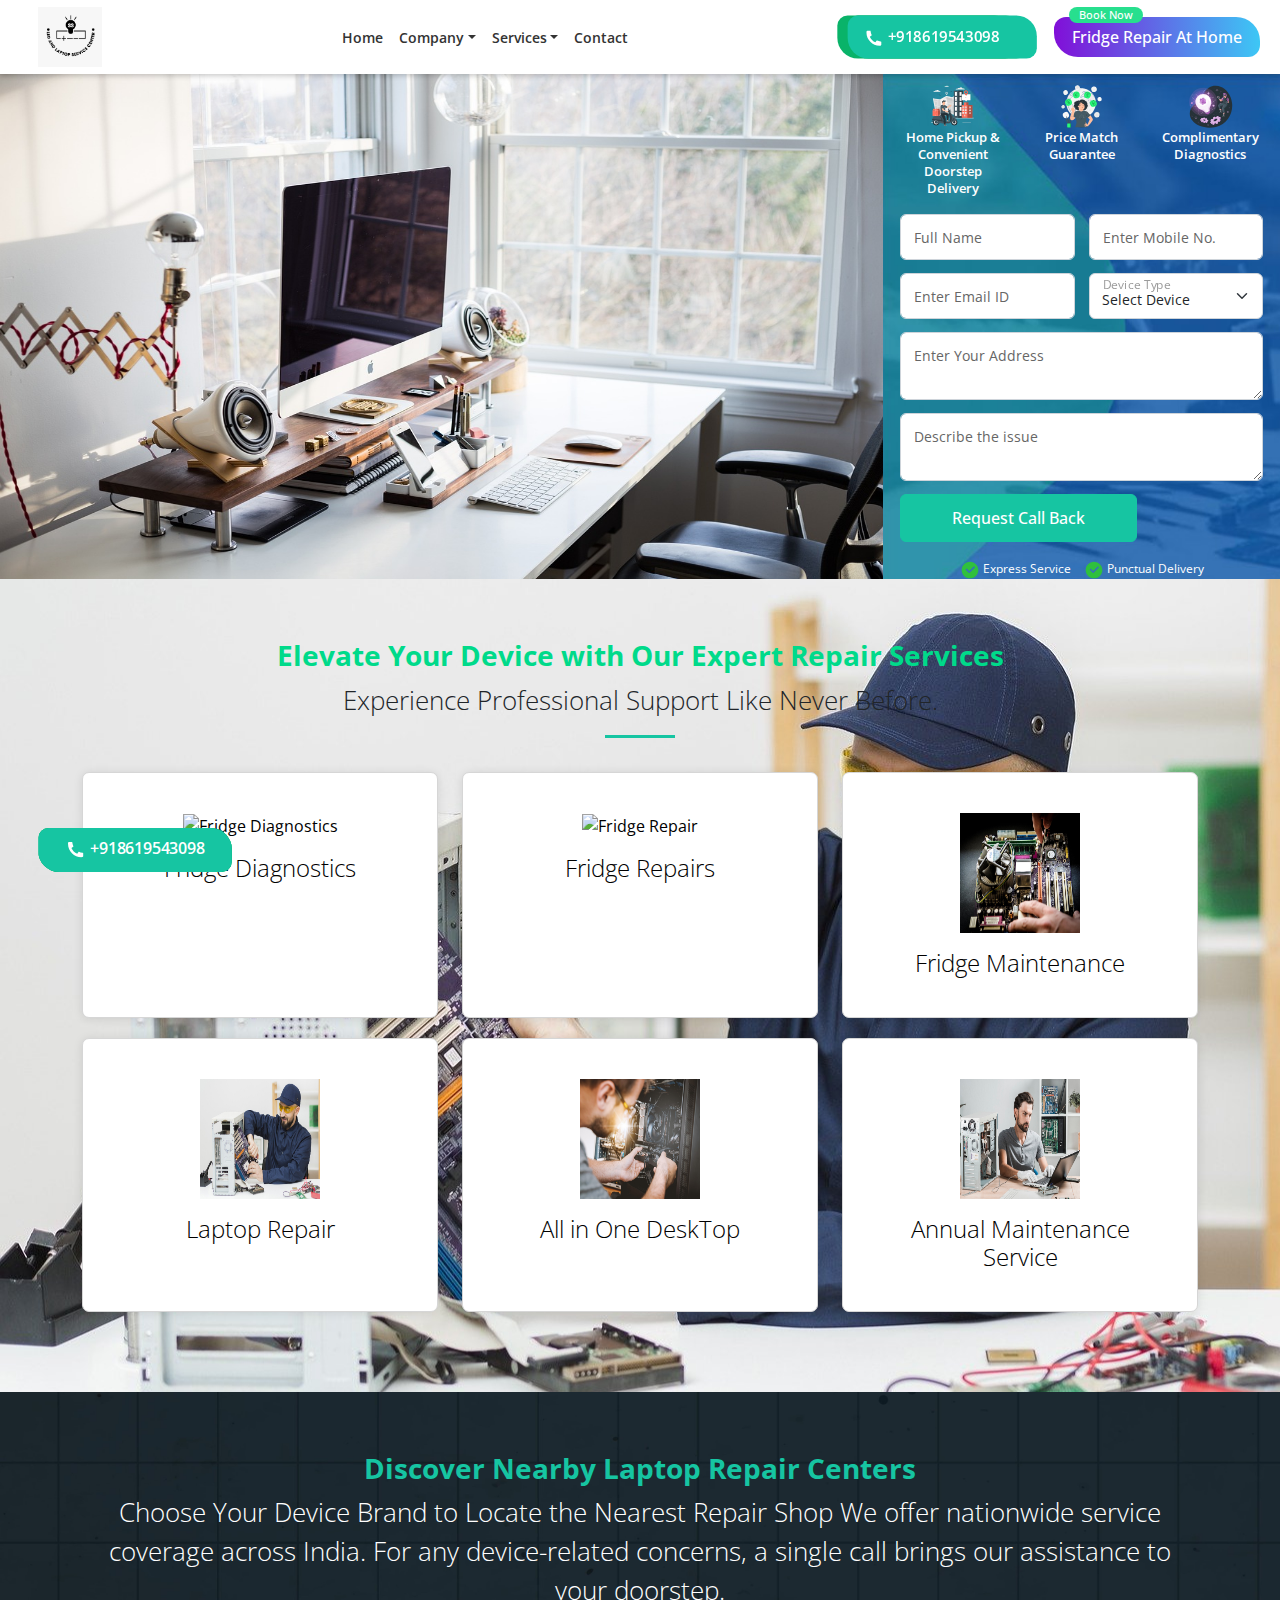
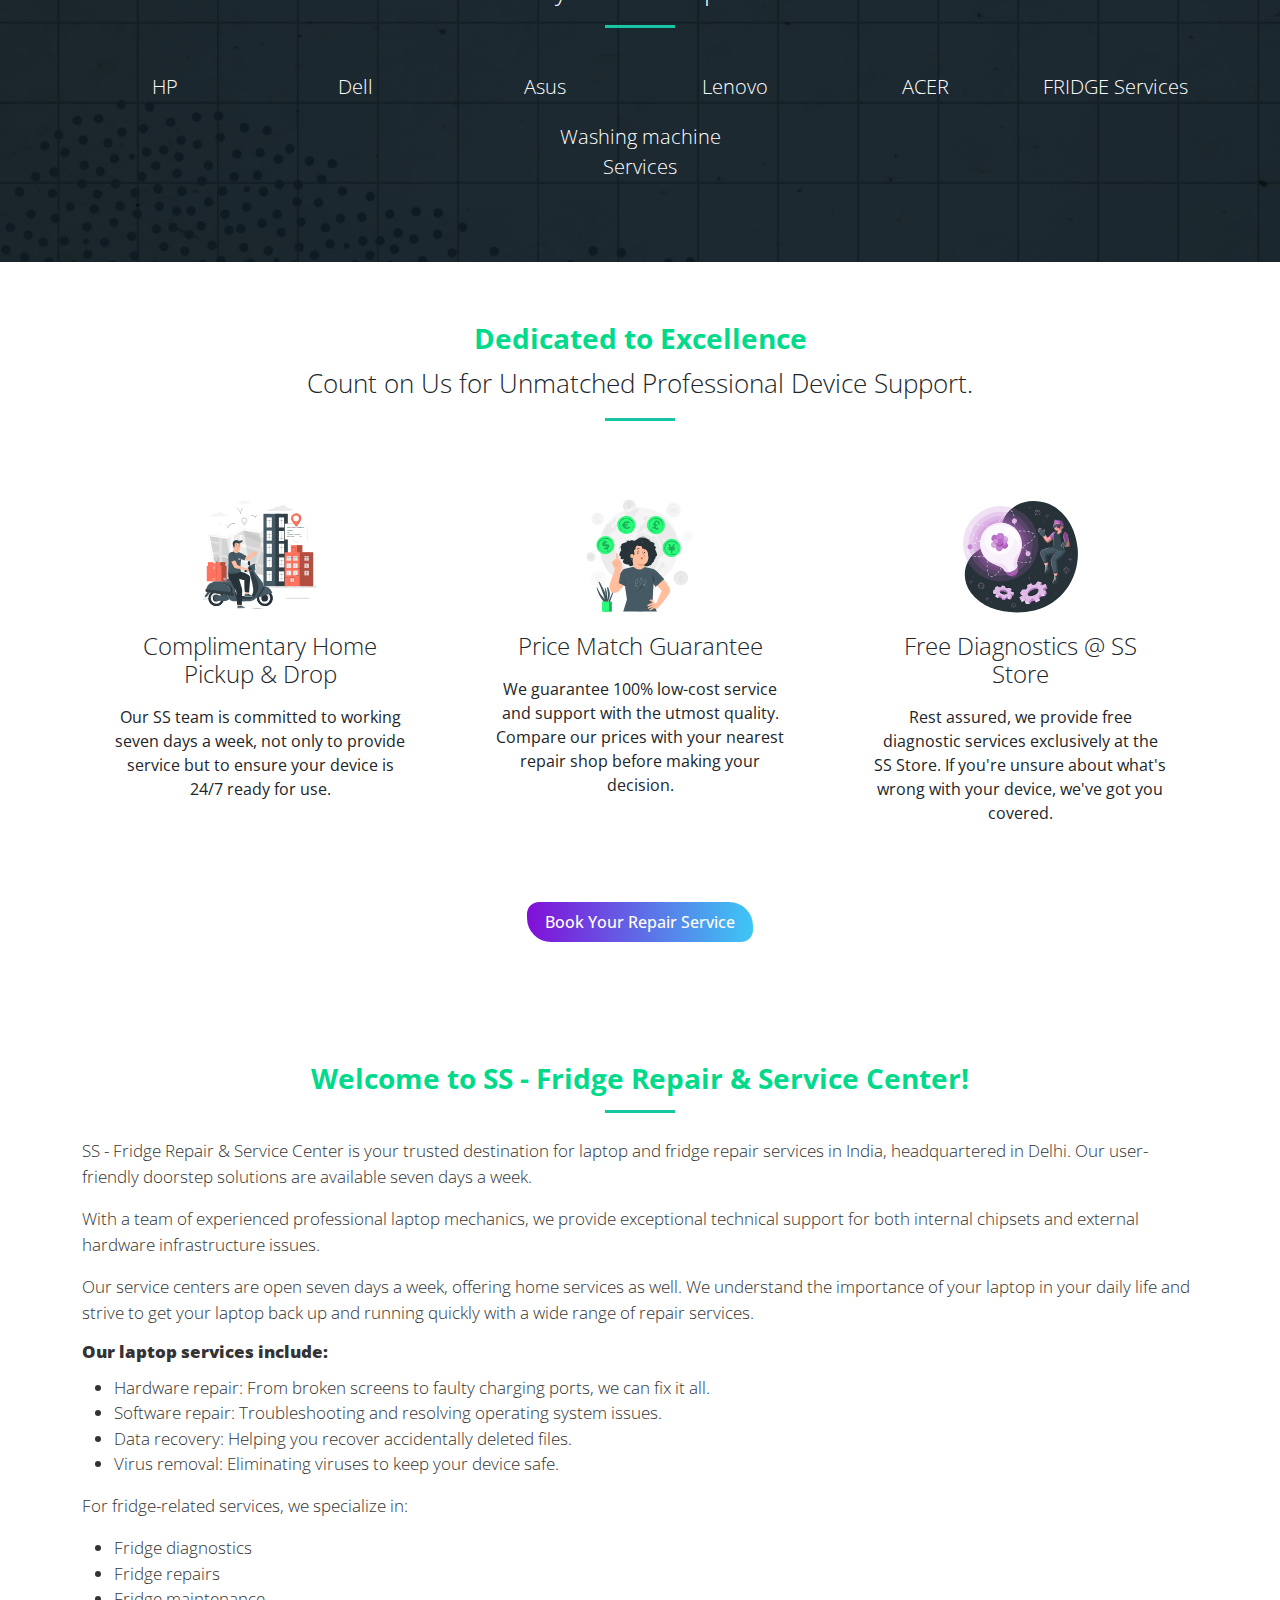
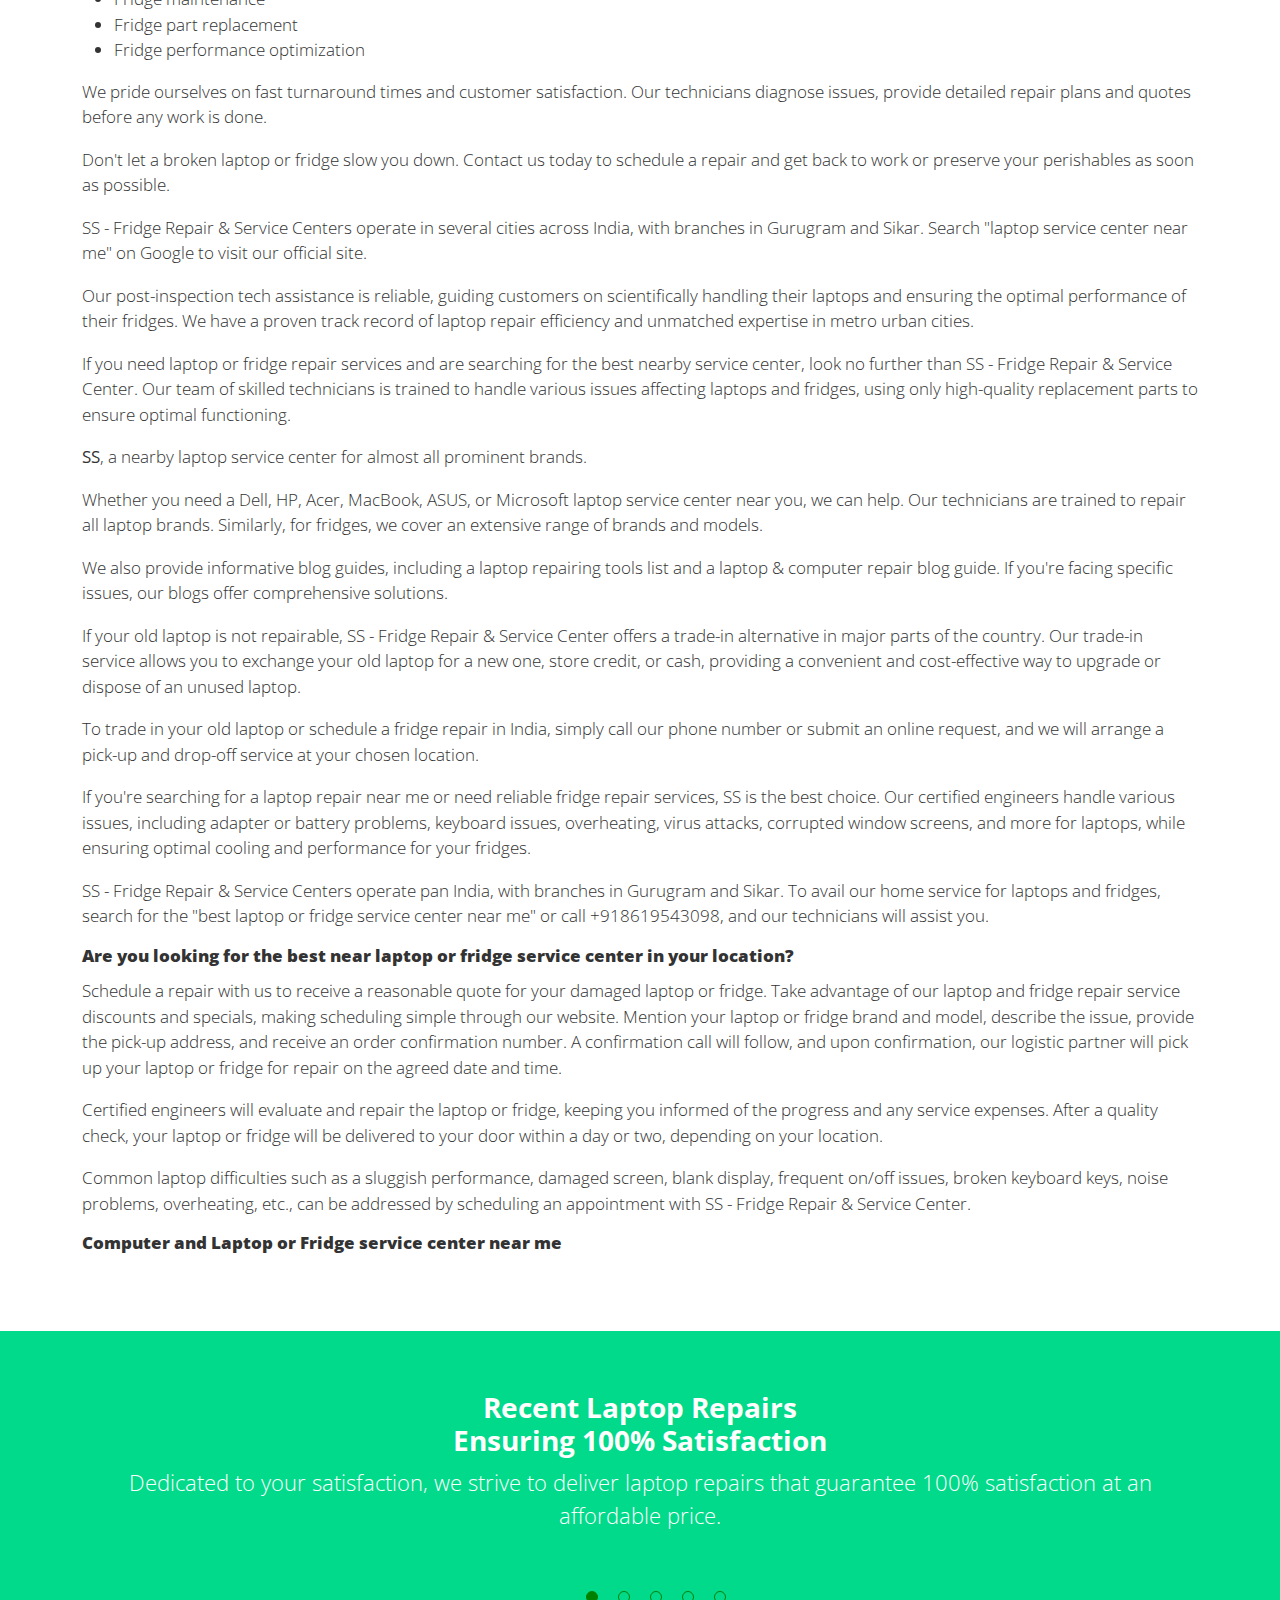
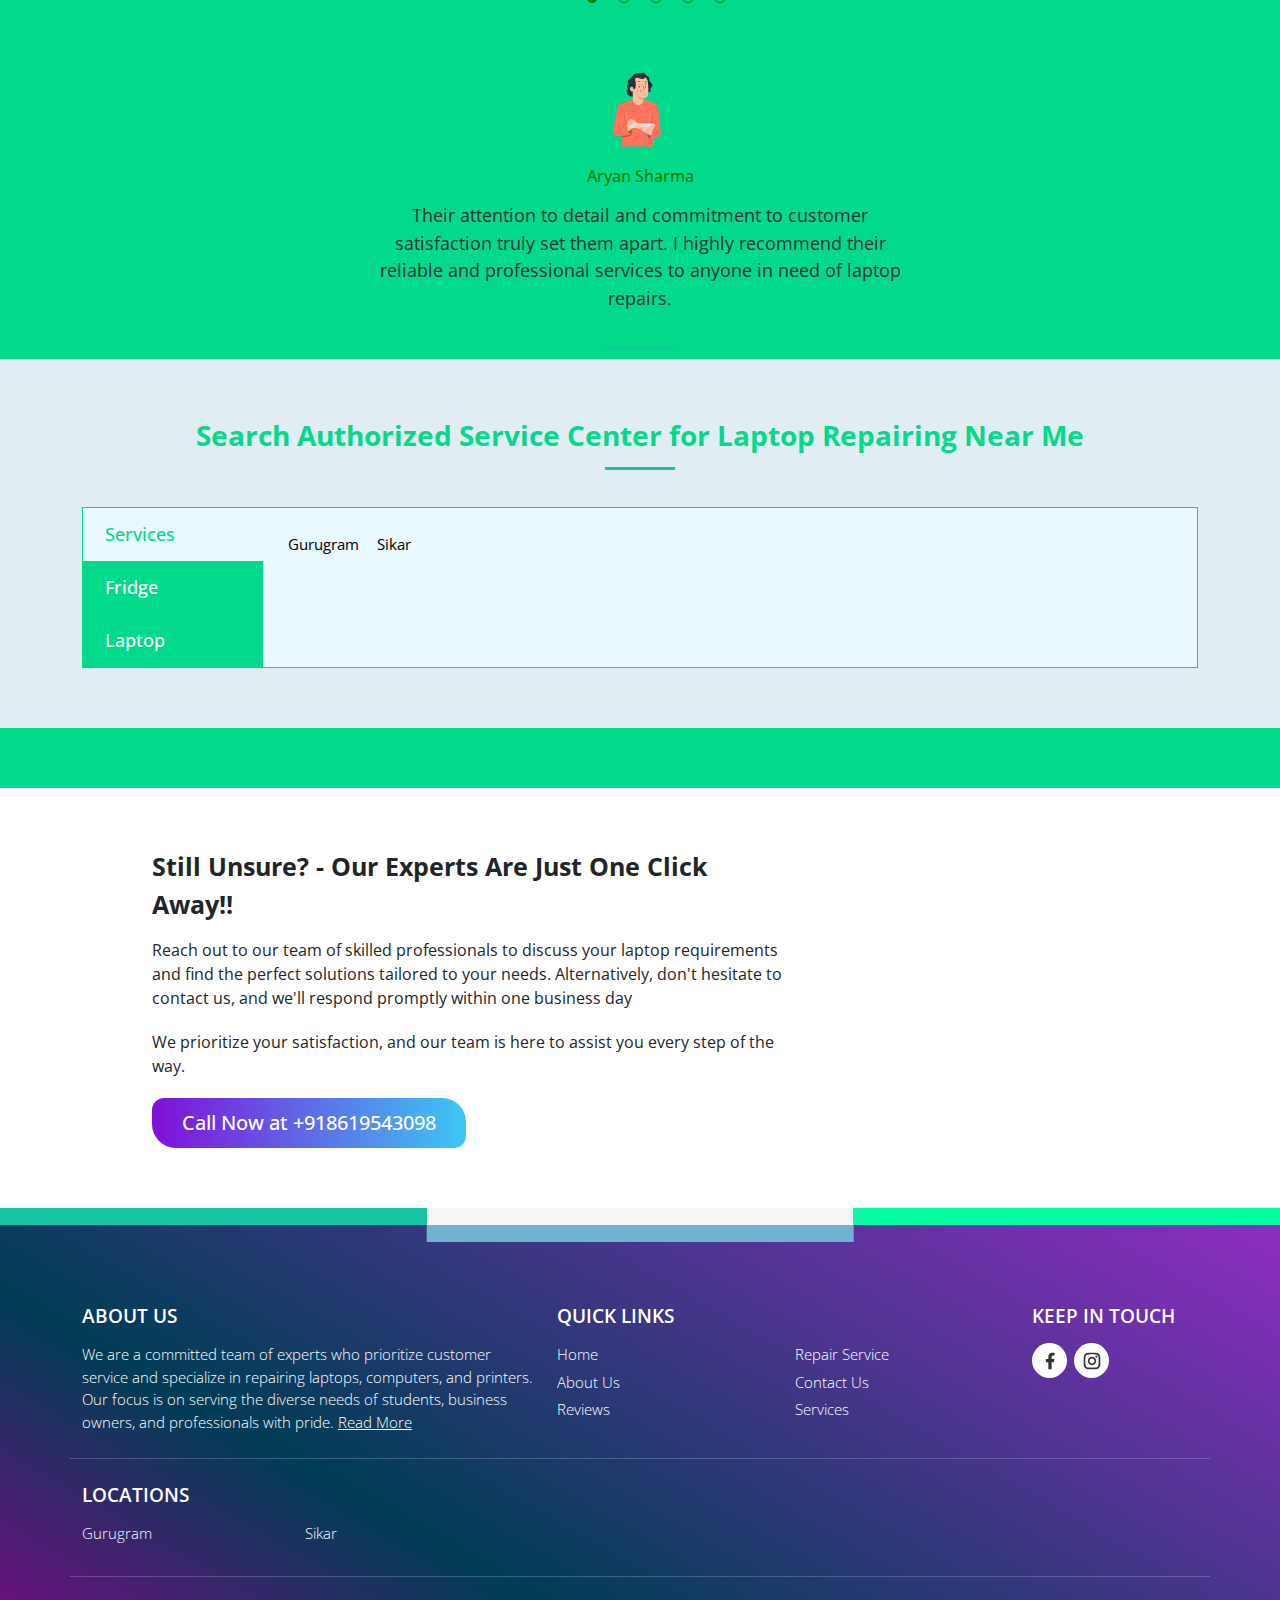
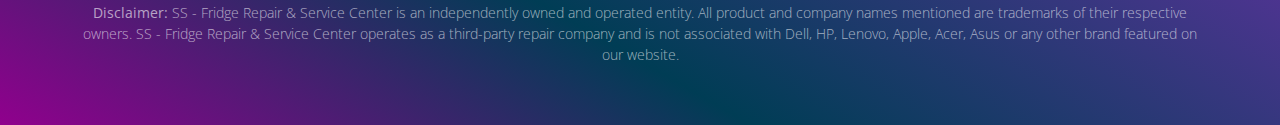
==== index.html @ 54f14d81 "first commit" ====
<!DOCTYPE html>
<html lang="en">
<meta http-equiv="content-type" content="text/html;charset=UTF-8" />

<head>
    <meta charset="utf-8">
    <meta name="viewport" content="width=device-width, initial-scale=1">
    <title>Best SS - Fridge Repair & Service Center Near Me</title>
    <meta name="keywords" content="Best fridge repair service | SS - Fridge Repair & Service Center | Refrigerator service center | Nearby fridge service center | Expert Fridge Repairs." />
    <meta name="description" content="Looking for the Best Fridge Repair & Service Center Near You? SS provides quick and efficient solutions for Fridge Diagnostics, Repairs, Maintenance, Part Replacement, and Performance Optimization." />
    <link rel="canonical" href="index.html">
    <meta name="title" content="Best SS - Fridge Repair & Service Center Near Me" />
    <meta property="og:site_name" content="Best SS - Fridge Repair & Service Center Near Me" />
    <meta property="og:site" content="Best SS - Fridge Repair & Service Center Near Me" />
    <meta property="og:title" content="Best SS - Fridge Repair & Service Center Near Me" />
    <meta property="og:description" content="Looking for the Best Fridge Repair & Service Center Near You? SS provides quick and efficient solutions for Fridge Diagnostics, Repairs, Maintenance, Part Replacement, and Performance Optimization." />
    <meta property="og:url" content="index.html" />
    <meta name="robots" content="index, follow">
    <meta name="author" content="SS - Fridge Repair & Service Center">
    <link rel="alternate" hreflang="en-in" href="index.html" />
    <link as="style" rel="preload" href="./Style/boostrap.min.css">
    <link rel="stylesheet" href="./Style/boostrap.min.css">
    <link rel="stylesheet" href="/Style/Style.css">
    <link rel="icon" href="img/Logo.jpg" type="img/Logo.jpg">
    <script src="js/jquery-3.5.0.min.js" async></script>
	<link href="https://cdn.jsdelivr.net/npm/remixicon@3.7.0/fonts/remixicon.css" rel="stylesheet">
    </head>

<body>


    <!-- Navbar  -->
	<header class="header">
		<nav class="navbar navbar-expand-lg">
			<div class="logo">
				<button class="nav-icon navbar-toggler" type="button" data-bs-toggle="collapse"
					data-bs-target="#navbarsTop" aria-controls="navbarsTop" aria-expanded="false"
					aria-label="Toggle navigation">
					<svg xmlns="http://www.w3.org/2000/svg" viewBox="0 0 24 24" fill="#333" width="25">
						<path
							d="M3 4H21V6H3V4ZM3 11H15V13H3V11ZM3 18H21V20H3V18Z"></path>
					</svg>
				</button>
				<a class="navbar-brand" href="index.html">
					<img src="img/Logo.jpg" alt="SS - Fridge Repair & Service Center" style="object-fit:contain; width: 100px; height: 60px;"></a>
			</div>
			<div class="collapse navbar-collapse" id="navbarsTop">
				<ul class="navbar-nav me-auto mb-2 mb-sm-0 justify-content-center flex-fill">
					<li class="nav-item">
						<a class="nav-link" aria-current="page" href="index.html">Home</a></li>
					<li class="nav-item dropdown">
						<a class="nav-link dropdown-toggle" href="#" data-bs-toggle="dropdown"
							aria-expanded="false">Company</a>
						<ul class="dropdown-menu">
							<li><a class="dropdown-item" href="/aboutus.html">About Us</a></li>
							<li><a class="dropdown-item" href="/Contactus.html">Contact Us</a></li>
						</ul>
					</li>
					<li class="nav-item dropdown">
						<a class="nav-link dropdown-toggle" href="#" data-bs-toggle="dropdown"
							aria-expanded="false">Services</a>
						<ul class="dropdown-menu">
							<li><a class="dropdown-item" href="/NearMeServices/Dell_Service.html">SS-Dell_Services</a></li>
							<li><a class="dropdown-item" href="/NearMeServices/hp-service.html">SS-HP Services</a></li>
							<li><a class="dropdown-item" href="/NearMeServices/laptopnearme.html">SS-Laptop Services</a></li>
							<li><a class="dropdown-item" href="/NearMeServices/Fridge.html">SS-Fridge Part Replacement</a></li>
							<li><a class="dropdown-item" href="/NearMeServices/Washingmachin.html">SS-Washing Machine</a></li>
							<li><a class="dropdown-item" href="/Services.html">SS- Services</a></li>
								
						</ul>
					</li>
					<li class="nav-item"><a class="nav-link" href="/Contactus.html">Contact</a></li>
				</ul>
			</div>

	<!-- Nav Bar Right Side -->
			<div class="right">
				<ul class="tgl align-items-center d-inline-flex list-inline p-0 m-0">
					<li class="call-us-row">
						<a href="tel:+918619543098" class="call-float"
							style="position:relative; left:auto; bottom:auto; transform:scale(0.86); width:195px; line-height:50px">
							<span><svg xmlns="http://www.w3.org/2000/svg" viewBox="0 0 24 24">
								<path d="M21 16.42V19.9561C21 20.4811 20.5941 20.9167 20.0705 20.9537C19.6331 20.9846 19.2763 21 19 21C10.1634 21 3 13.8366 3 5C3 4.72371 3.01545 4.36687 3.04635 3.9295C3.08337 3.40588 3.51894 3 4.04386 3H7.5801C7.83678 3 8.05176 3.19442 8.07753 3.4498C8.10067 3.67907 8.12218 3.86314 8.14207 4.00202C8.34435 5.41472 8.75753 6.75936 9.3487 8.00303C9.44359 8.20265 9.38171 8.44159 9.20185 8.57006L7.04355 10.1118C8.35752 13.1811 10.8189 15.6425 13.8882 16.9565L15.4271 14.8019C15.5572 14.6199 15.799 14.5573 16.001 14.6532C17.2446 15.2439 18.5891 15.6566 20.0016 15.8584C20.1396 15.8782 20.3225 15.8995 20.5502 15.9225C20.8056 15.9483 21 16.1633 21 16.42Z">
									</path></svg> +918619543098</span>
						</a>
					</li>
					<li><a href="#" class="btn btn-primary btn-round" data-bs-toggle="modal" data-bs-target="#FridgeRepairBook">Fridge Repair At Home <span>Book Now</span></a></li>
				</ul>
			</div>
		</nav>
	</header>
	
<!-- Booking From  -->

<div class="home-banner d-flex">
		
	<div class="left"><img src="/img/2ndbackground.jpg" alt="" style="background-size:cover;"></div>
	<div class="right" style="background:#042f62 url(/img/about-bg.jpg) no-repeat; background-size: cover;">
	<div class="row repair-form-add">
	<div class="col-4">
	<img src="/img/Delivery address-pana.svg" alt="" width="45" height="45">
	<div class="title">Home Pickup &<br />Convenient Doorstep Delivery </div>
	</div>
	<div class="col-4">
	<img src="/img/Moneydiscount.svg" alt="" width="45" height="45">
	<div class="title">Price Match Guarantee</div>
	</div>
	<div class="col-4">
	<img src="/img/Repairdiagnostic.svg" alt="" width="45" height="45">
	<div class="title">Complimentary Diagnostics</div>
	</div>
	</div>
	

	<!-- Form BOOKING SECTION  -->


	<form name="frmheadreq" id="frmheadreq" action="#" method="post" onsubmit="sendEmail(); reset(); return false;">
	<div class="row repair-form">
	<div class="col-6">
	<div class="form-floating">
	<input type="text" class="form-control" id="headreqName" name="headreqName" placeholder="Name">
	<label for="headreqName">Full Name</label>
	</div>
	</div>
	<div class="col-6">
	<div class="form-floating">
	<input id="headreqMobile" name="headreqMobile" value="" type="tel" class="form-control intl-input" placeholder="Enter Mobile No.">
	<label for="headreqEmail">Enter Mobile No.</label>
	</div>
	</div>
	<div class="col-6">
	<div class="form-floating">
	<input type="text" class="form-control" name="headreqEmail" id="headreqEmail" placeholder="Email Address">
	<label for="headreqEmail">Enter Email ID</label>
	</div>
	</div>
	<div class="col-6">
	<div class="form-floating">
    <select class="form-select" id="headreqDtype" name="headreqDtype">
    <option value="">Select Device</option>
    <option value="Fridge">Fridge</option>
	<option value="Laptop">Laptop</option>
	<option value="Other">Other</option>
	
    
    </select>
	<label for="headreqDtype">Device Type</label>
	</div>
	</div>
	<div class="col-md-12">
	<div class="form-floating">
	<textarea class="form-control" name="headreqaddress" id="headreqaddress" placeholder="Address" style="height:90px"></textarea>
	<label for="headreqaddress">Enter Your Address</label>
	</div>
	</div>
	<div class="col-md-12">
	<div class="form-floating">
	<textarea class="form-control" id="frmdescription" placeholder="Description" name="frmdescription" style="height:90px"></textarea>
	<label for="frmdescription">Describe the issue</label>
	</div>
	</div>
	<div class="col-md-12">
	<div class="row repair-form-action">
	<div class="col-8">
		<button type="submit" class="btn btn-orange w-100">Request Call Back</button>
	</div>
	<!-- <div class="col-4">
		<a href="" class="btn btn-secondary w-100"><i class="ri-whatsapp-line"></i>
		<span class="d-block">Chat with Us</span>
	</a>
</div> -->
	</div>
	</div>
	</div>
	</form>

	<!-- Our Services -->
	
	<div class="d-block form-addt text-center pt-3 text-white">
	<div class="item"><svg xmlns="http://www.w3.org/2000/svg" viewBox="0 0 24 24"><path d="M12 22C6.47715 22 2 17.5228 2 12C2 6.47715 6.47715 2 12 2C17.5228 2 22 6.47715 22 12C22 17.5228 17.5228 22 12 22ZM11.0026 16L18.0737 8.92893L16.6595 7.51472L11.0026 13.1716L8.17421 10.3431L6.75999 11.7574L11.0026 16Z" fill="rgba(47,192,61,1)"></path></svg> Express Service</div>
	<div class="item"><svg xmlns="http://www.w3.org/2000/svg" viewBox="0 0 24 24"><path d="M12 22C6.47715 22 2 17.5228 2 12C2 6.47715 6.47715 2 12 2C17.5228 2 22 6.47715 22 12C22 17.5228 17.5228 22 12 22ZM11.0026 16L18.0737 8.92893L16.6595 7.51472L11.0026 13.1716L8.17421 10.3431L6.75999 11.7574L11.0026 16Z" fill="rgba(47,192,61,1)"></path></svg> Punctual Delivery</div>
	<div class="item"><svg xmlns="http://www.w3.org/2000/svg" viewBox="0 0 24 24"><path d="M12 22C6.47715 22 2 17.5228 2 12C2 6.47715 6.47715 2 12 2C17.5228 2 22 6.47715 22 12C22 17.5228 17.5228 22 12 22ZM11.0026 16L18.0737 8.92893L16.6595 7.51472L11.0026 13.1716L8.17421 10.3431L6.75999 11.7574L11.0026 16Z" fill="rgba(47,192,61,1)"></path></svg> Certified Engineers</div>
	</div>
	</div>
	</div>

	<!-- Our Services Section  -->

	<div class="section repair-service" style="background:#fff url(/img/Background.jpg) no-repeat; background-size:cover;">
	<div class="container">
	<div class="sect-title text-center with-bdr">
	<h2 class="title">Elevate Your Device with Our Expert Repair Services</h2>
	<div class="desc2">	Experience Professional Support Like Never Before.</div>
	</div>

	<div class="row repair-box-row">
	<div class="col-md-4 col-6">
	<a href="">
	<div class="repair-box">
	<figure>
		<img src="/img/FridgeRepairing shop.jpg" alt="Fridge Diagnostics" loading="lazy" width="120" height="120">
	</figure>
	<div class="title">Fridge Diagnostics</div>
	</div>
	</a>
	</div>
	<div class="col-md-4 col-6">
	<a href="">
	<div class="repair-box">
	<figure><img src="/img/FridgeMaintenance.jpg" alt="Fridge Repair" loading="lazy" width="120" height="120"></figure>
	<div class="title">Fridge Repairs</div>
	</div>
	</a>
	</div>
	<div class="col-md-4 col-6">
	<a href="">
	<div class="repair-box">
	<figure><img src="/img/Maintenance.jpg" alt="Fridge Maintenance" loading="lazy" width="120" height="120"></figure>
	<div class="title">Fridge Maintenance</div>
	</div>
	</a>
	</div>
	<div class="col-md-4 col-6">
	<a href="">
	<div class="repair-box">
	<figure><img src="/img/Background.jpg" alt="Fridge Part Replacement" loading="lazy" width="120" height="120"></figure>
	<div class="title">Laptop Repair</div>
	</div>
	</a>
	</div>
	<div class="col-md-4 col-6">
	<a href="">
	<div class="repair-box">
	<figure><img src="/img/LaptopRepairBG.jpg" alt="Fridge Performance Optimization" loading="lazy" width="120" height="120"></figure>
	<div class="title">All in One DeskTop</div>
	</div>
	</a>
	</div>
	<div class="col-md-4 col-6">
	<a href="">
	<div class="repair-box">
	<figure><img src="/img/AllinOne.jpg" alt="Annual Maintenance Service" loading="lazy" width="120" height="120"></figure>
	<div class="title">Annual Maintenance Service</div>
	</div>
	</a>
	</div>
	</div>
	</div>
	</div>
	
	<!-- Locations of the Places  -->
	
	<div class="section device-brand-sect" style="background:#19131a url(/img/darkbluebakcgoundedit.jpg) no-repeat; background-size:cover;">
	<div class="container">
	<div class="sect-title text-center with-bdr">
	<h2 class="title text-orange">Discover Nearby Laptop Repair Centers</h2>
	<div class="desc2 text-white">Choose Your Device Brand to Locate the Nearest Repair Shop
		We offer nationwide service coverage across India. For any device-related concerns, a single call brings our assistance to your doorstep.</div>
	</div>
	<div class="row device-brand-row justify-content-center">
	<div class="col-md-2 col-sm-4 col-4">
	<a href="/NearMeServices/hp-service.html">
	
	<div class="title">HP</div>
	</a>
	</div>
	<div class="col-md-2 col-sm-4 col-4">
	<a href="/NearMeServices/Dell_Service.html">
	
	<div class="title">Dell</div>
	</a>
	</div>
	<div class="col-md-2 col-sm-4 col-4">
	<a href="/NearMeServices/laptopnearme.html">
	
	<div class="title">Asus</div>
	</a>
	</div>
	<div class="col-md-2 col-sm-4 col-4">
	<a href="/NearMeServices/laptopnearme.html">
	
	<div class="title">Lenovo</div>
	</a>
	</div>
	<div class="col-md-2 col-sm-4 col-4">
	<a href="/NearMeServices/laptopnearme.html">
	
	<div class="title">ACER</div>
	</a>
	</div>
	<div class="col-md-2 col-sm-4 col-4">
	<a href="/NearMeServices/Fridge.html">
	
	<div class="title">FRIDGE Services</div>
	</a>
	</div>
	<div class="col-md-2 col-sm-4 col-4">
	<a href="./NearMeServices/Washingmachin.html">
	
	<div class="title">Washing machine Services</div>
	</a>
	</div>
	</div>
	</div>
	</div>


<!-- Our Commitment Sections  -->

<div class="section repair-service commitment-sect">
<div class="container">
<div class="sect-title text-center with-bdr">
<h2 class="title">Dedicated to Excellence</h2>
<div class="desc2">Count on Us for Unmatched Professional Device Support.</div>
</div>

<div class="row repair-box-row">
    <div class="col-md-4">
        <div class="repair-box">
            <figure><img src="/img/Delivery address-pana.svg" alt="" loading="lazy" width="120" height="120"></figure>
            <div class="title">Complimentary Home Pickup & Drop</div>
            <div class="desc">Our SS team is committed to working seven days a week, not only to provide service but to ensure your device is 24/7 ready for use.</div>
        </div>
    </div>
    <div class="col-md-4">
        <div class="repair-box">
            <figure><img src="/img/Moneydiscount.svg" alt="" loading="lazy" width="120" height="120"></figure>
            <div class="title">Price Match Guarantee</div>
            <div class="desc">We guarantee 100% low-cost service and support with the utmost quality. Compare our prices with your nearest repair shop before making your decision.</div>
        </div>
    </div>
    <div class="col-md-4">
        <div class="repair-box">
            <figure><img src="/img/Repairdiagnostic.svg" alt="" loading="lazy" width="120" height="120"></figure>
            <div class="title">Free Diagnostics @ SS Store</div>
            <div class="desc">Rest assured, we provide free diagnostic services exclusively at the SS Store. If you're unsure about what's wrong with your device, we've got you covered.</div>
        </div>
    </div>
</div>


<div class="text-center mt-3"><a href="/Contactus.html" class="btn btn-primary btn-round">Book Your Repair Service</a></div>
</div>
</div>


<!-- Welcome to The Service Text Body Part -->

<div class="section">
<div class="container">
<div class="sect-title with-bdr text-center">
	<h1 class="title">Welcome to SS - Fridge Repair & Service Center!</h1>
</div>
<div class="body-txt pt-3">
	<p>SS - Fridge Repair & Service Center is your trusted destination for laptop and fridge repair services in India, headquartered in Delhi. Our user-friendly doorstep solutions are available seven days a week.</p>

<p>With a team of experienced professional laptop mechanics, we provide exceptional technical support for both internal chipsets and external hardware infrastructure issues.</p>

<p>Our service centers are open seven days a week, offering home services as well. We understand the importance of your laptop in your daily life and strive to get your laptop back up and running quickly with a wide range of repair services.</p>

<h3><strong>Our laptop services include:</strong></h3>
<ul>
  <li>Hardware repair: From broken screens to faulty charging ports, we can fix it all.</li>
  <li>Software repair: Troubleshooting and resolving operating system issues.</li>
  <li>Data recovery: Helping you recover accidentally deleted files.</li>
  <li>Virus removal: Eliminating viruses to keep your device safe.</li>
</ul>

<p>For fridge-related services, we specialize in:</p>
<ul>
  <li>Fridge diagnostics</li>
  <li>Fridge repairs</li>
  <li>Fridge maintenance</li>
  <li>Fridge part replacement</li>
  <li>Fridge performance optimization</li>
</ul>

<p>We pride ourselves on fast turnaround times and customer satisfaction. Our technicians diagnose issues, provide detailed repair plans and quotes before any work is done.</p>

<p>Don't let a broken laptop or fridge slow you down. Contact us today to schedule a repair and get back to work or preserve your perishables as soon as possible.</p>

<p>SS - Fridge Repair & Service Centers operate in several cities across India, with branches in Gurugram and Sikar. Search "laptop service center near me" on Google to visit our official site.</p>

<p>Our post-inspection tech assistance is reliable, guiding customers on scientifically handling their laptops and ensuring the optimal performance of their fridges. We have a proven track record of laptop repair efficiency and unmatched expertise in metro urban cities.</p>

<p>If you need laptop or fridge repair services and are searching for the best nearby service center, look no further than SS - Fridge Repair & Service Center. Our team of skilled technicians is trained to handle various issues affecting laptops and fridges, using only high-quality replacement parts to ensure optimal functioning.</p>

<p><strong>SS</strong>, a nearby laptop service center for almost all prominent brands.</p>

<p>Whether you need a Dell, HP, Acer, MacBook, ASUS, or Microsoft laptop service center near you, we can help. Our technicians are trained to repair all laptop brands. Similarly, for fridges, we cover an extensive range of brands and models.</p>

<p>We also provide informative blog guides, including a laptop repairing tools list and a laptop & computer repair blog guide. If you're facing specific issues, our blogs offer comprehensive solutions.</p>

<p>If your old laptop is not repairable, SS - Fridge Repair & Service Center offers a trade-in alternative in major parts of the country. Our trade-in service allows you to exchange your old laptop for a new one, store credit, or cash, providing a convenient and cost-effective way to upgrade or dispose of an unused laptop.</p>

<p>To trade in your old laptop or schedule a fridge repair in India, simply call our phone number or submit an online request, and we will arrange a pick-up and drop-off service at your chosen location.</p>

<p>If you're searching for a laptop repair near me or need reliable fridge repair services, SS is the best choice. Our certified engineers handle various issues, including adapter or battery problems, keyboard issues, overheating, virus attacks, corrupted window screens, and more for laptops, while ensuring optimal cooling and performance for your fridges.</p>

<p>SS - Fridge Repair & Service Centers operate pan India, with branches in Gurugram and Sikar. To avail our home service for laptops and fridges, search for the "best laptop or fridge service center near me" or call +918619543098, and our technicians will assist you.</p>

<h2><strong>Are you looking for the best near laptop or fridge service center in your location?</strong></h2>

<p>Schedule a repair with us to receive a reasonable quote for your damaged laptop or fridge. Take advantage of our laptop and fridge repair service discounts and specials, making scheduling simple through our website. Mention your laptop or fridge brand and model, describe the issue, provide the pick-up address, and receive an order confirmation number. A confirmation call will follow, and upon confirmation, our logistic partner will pick up your laptop or fridge for repair on the agreed date and time.</p>

<p>Certified engineers will evaluate and repair the laptop or fridge, keeping you informed of the progress and any service expenses. After a quality check, your laptop or fridge will be delivered to your door within a day or two, depending on your location.</p>

<p>Common laptop difficulties such as a sluggish performance, damaged screen, blank display, frequent on/off issues, broken keyboard keys, noise problems, overheating, etc., can be addressed by scheduling an appointment with SS - Fridge Repair & Service Center.</p>

<h2><strong>Computer and Laptop or Fridge service center near me</strong></h2>

<p>

</div>
</div>
</div>



<!-- Testimonials -->
	<div class="section bg-primary">
	<div class="container">
	<div class="sect-title text-center with-bdr">
		<h2 class="title text-white">Recent Laptop Repairs <br /> Ensuring 100% Satisfaction</h2>
		<div class="desc text-white">Dedicated to your satisfaction, we strive to deliver laptop repairs that guarantee 100% satisfaction at an affordable price.</div>
		
	
<!----------Testimonials----------->
<div class="container">
	<section id="testim" class="testim">
			 <div class="testim-cover">
				<div class="wrap">
	
					<span id="right-arrow" class="arrow right fa fa-chevron-right"></span>
					<span id="left-arrow" class="arrow left fa fa-chevron-left "></span>
					<ul id="testim-dots" class="dots">
						<li class="dot active"></li><!--
						--><li class="dot"></li><!--
						--><li class="dot"></li><!--
						--><li class="dot"></li><!--
						--><li class="dot"></li>
					</ul>
					<div id="testim-content" class="cont">
						
						<div class="active">
							<div class="img"><img src="/img/User.svg" alt=""></div>
							<h2>Aryan Sharma</h2>
							<p>Their attention to detail and commitment to customer satisfaction truly set them apart. I highly recommend their reliable and professional services to anyone in need of laptop repairs.</p>                    
						</div>
	
						<div>
							<div class="img"><img src="/img/User.svg" alt=""></div>
							<h2>Arjun Khanna</h2>
							<p>The repair process was smooth, and they used high-quality replacement parts. Now, my fridge is running like new. I highly recommend their professional and efficient services to anyone in need of reliable fridge repairs. Thank you for the exceptional service!</p>                    
						</div>
	
						<div>
							<div class="img"><img src="/img/User.svg" alt=""></div>
							<h2>Sneha Choudhary</h2>
							<p>Quick and Efficient Service: SS - Fridge Repair & Service Center exceeded my expectations! The technician arrived promptly, efficiently repaired it. I'm impressed with their professionalism and speedy service.</p>                    
						</div>
	
						<div>
							<div class="img"><img src="/img/User.svg" alt=""></div>
							<h2>Kavya Sharma</h2>
							<p>Excellent Customer Support: The customer support at SS - Fridge Repair & Service Center is outstanding. They are responsive, courteous, and genuinely care about resolving issues. I appreciate their dedication to customer satisfaction.</p>                    
						</div>
	
						<div>
							<div class="img"><img src="/img/User.svg" alt=""></div>
							<h2>Sameer Singh</h2>
							<p>Convenient Doorstep Service: The convenience of doorstep service by SS - Fridge Repair & Service is a game-changer. Scheduling an appointment was easy, and the technician arrived on time. It's a hassle-free way to get your appliances repaired.</p>                    
						</div>
	
					</div>
	
				</div>
			 </div>
		</section>
	</div>
	<script src="https://use.fontawesome.com/1744f3f671.js"></script>
	

	



	</div>
	</div>



<!-- Locations  -->

	<div class="section bg-light-blue">
	<div class="container">
	<div class="sect-title text-center with-bdr">
	<h2 class="title">Search Authorized Service Center for Laptop Repairing Near Me</h2>
	</div> 
	<div class="ftabs d-flex align-items-start"> 
	<div class="left">
	<div class="nav nav-pills" id="v-pills-tab" role="tablist" aria-orientation="vertical">
	    		<button class="nav-link active " id="tab0" data-bs-toggle="pill" data-bs-target="#o0" type="button" role="tab" aria-controls="one" aria-selected="true">Services</button>
    		    		<button class="nav-link " id="tab1" data-bs-toggle="pill" data-bs-target="#o1" type="button" role="tab" aria-controls="one" aria-selected="true">Fridge</button>
    		    		<button class="nav-link " id="tab3" data-bs-toggle="pill" data-bs-target="#o3" type="button" role="tab" aria-controls="one" aria-selected="true">Laptop</button>
    		    		
    			</div>
		</div>
	<div class="tab-content" id="v-pills-tabContent">
			<div class="tab-pane fade active show" id="o0" role="tabpanel" aria-labelledby="tab0" tabindex="0">
			<div class="row ftabs-links-row">
				<div class="col-md-3 col-6"><a href="/Services.html">Gurugram</a></div>
				<div class="col-md-3 col-6"><a href="/Services.html">    </a></div>
				<div class="col-md-3 col-6"><a href="/Services.html">Sikar</a></div>						
				</div>	  
			</div>
			</div>
				<div class="tab-pane fade " id="o1" role="tabpanel" aria-labelledby="tab1" tabindex="0">
				<div class="row ftabs-links-row">
					<div class="col-md-3 col-6"><a href="/Services.html">Gurugram</a></div>
					<div class="col-md-3 col-6"><a href="/Services.html">    </a></div>

					<div class="col-md-3 col-6"><a href="/Services.html">Sikar</a></div>
						
				</div>
				</div>
				<div class="tab-pane fade " id="o3" role="tabpanel" aria-labelledby="tab3" tabindex="0">
				<div class="row ftabs-links-row">
					<div class="col-md-3 col-6"><a href="/Services.html">Gurugram</a></div>
					<div class="col-md-3 col-6"><a href="/Services.html">    </a></div>
					<div class="col-md-3 col-6"><a href="/Services.html">Sikar</a></div>
					  
			</div>
			</div>
			<div class="tab-pane fade active show" id="o12" role="tabpanel" aria-labelledby="tab12" tabindex="0">
			<div class="row ftabs-links-row">
				  
			</div>
			</div>
			</div>
		</div>
		</div>
		</div>
	<div class="section">
    <div class="container">
	<div class="row have-qst align-items-center">
	<div class="col-md-8 left">
	<div class="title">Still Unsure? - Our Experts Are Just One Click Away!!</div>
	<div class="desc">Reach out to our team of skilled professionals to discuss your laptop requirements and find the perfect solutions tailored to your needs. Alternatively, don't hesitate to contact us, and we'll respond promptly within one business day</div>
	<div class="desc">We prioritize your satisfaction, and our team is here to assist you every step of the way.</div>
	<div class="action"><a href="tel:+918619543098" class="btn btn-round btn-lg btn-primary">Call Now at +918619543098</a></div>
	</div>
	<div class="col-md-4 text-center right">
	<img src="images/pp9.webp" alt="" loading="lazy">
	</div>
	</div>
	</div>
	</div>

<!-- Footer section  -->

<footer class="section footer">
<div class="container">
<div class="row foot-sect">
<div class="col-md-5">
<h2 class="fheading">About Us</h2>
<div class="desc">We are a committed team of experts who prioritize customer service and specialize in repairing laptops, computers, and printers. Our focus is on serving the diverse needs of students, business owners, and professionals with pride. 
<a href="/aboutus.html">Read More</a></div>
</div>
<div class="col-md-5">
<h2 class="fheading">Quick Links</h2>
<div class="row flinks">
<div class="col-6"><a href="index.html">Home</a></div>
<div class="col-6"><a href="/NearMeServices/laptopnearme.html">Repair Service</a></div>
<div class="col-6"><a href="/aboutus.html">About Us</a></div>
<div class="col-6"><a href="/Contactus.html">Contact Us</a></div>
<div class="col-6"><a href="/Review.html">Reviews</a></div>
<div class="col-6"><a href="/Services.html">Services</a></div>
</div>
</div>
<div class="col-md-2">
<h2 class="fheading">KEEP IN TOUCH</h2>

<ul class="fsocial">
<li>
	<a href="https://www.facebook.com/SSlaptopservicecenter"><svg xmlns="http://www.w3.org/2000/svg" viewBox="0 0 24 24"><path d="M14 13.5H16.5L17.5 9.5H14V7.5C14 6.47062 14 5.5 16 5.5H17.5V2.1401C17.1743 2.09685 15.943 2 14.6429 2C11.9284 2 10 3.65686 10 6.69971V9.5H7V13.5H10V22H14V13.5Z"></path></svg>
	</a>
</li>

<li><a href="https://www.instagram.com/sselectronicssikar/"><svg xmlns="http://www.w3.org/2000/svg" viewBox="0 0 24 24"><path d="M12.001 9C10.3436 9 9.00098 10.3431 9.00098 12C9.00098 13.6573 10.3441 15 12.001 15C13.6583 15 15.001 13.6569 15.001 12C15.001 10.3427 13.6579 9 12.001 9ZM12.001 7C14.7614 7 17.001 9.2371 17.001 12C17.001 14.7605 14.7639 17 12.001 17C9.24051 17 7.00098 14.7629 7.00098 12C7.00098 9.23953 9.23808 7 12.001 7ZM18.501 6.74915C18.501 7.43926 17.9402 7.99917 17.251 7.99917C16.5609 7.99917 16.001 7.4384 16.001 6.74915C16.001 6.0599 16.5617 5.5 17.251 5.5C17.9393 5.49913 18.501 6.0599 18.501 6.74915ZM12.001 4C9.5265 4 9.12318 4.00655 7.97227 4.0578C7.18815 4.09461 6.66253 4.20007 6.17416 4.38967C5.74016 4.55799 5.42709 4.75898 5.09352 5.09255C4.75867 5.4274 4.55804 5.73963 4.3904 6.17383C4.20036 6.66332 4.09493 7.18811 4.05878 7.97115C4.00703 9.0752 4.00098 9.46105 4.00098 12C4.00098 14.4745 4.00753 14.8778 4.05877 16.0286C4.0956 16.8124 4.2012 17.3388 4.39034 17.826C4.5591 18.2606 4.7605 18.5744 5.09246 18.9064C5.42863 19.2421 5.74179 19.4434 6.17187 19.6094C6.66619 19.8005 7.19148 19.9061 7.97212 19.9422C9.07618 19.9939 9.46203 20 12.001 20C14.4755 20 14.8788 19.9934 16.0296 19.9422C16.8117 19.9055 17.3385 19.7996 17.827 19.6106C18.2604 19.4423 18.5752 19.2402 18.9074 18.9085C19.2436 18.5718 19.4445 18.2594 19.6107 17.8283C19.8013 17.3358 19.9071 16.8098 19.9432 16.0289C19.9949 14.9248 20.001 14.5389 20.001 12C20.001 9.52552 19.9944 9.12221 19.9432 7.97137C19.9064 7.18906 19.8005 6.66149 19.6113 6.17318C19.4434 5.74038 19.2417 5.42635 18.9084 5.09255C18.573 4.75715 18.2616 4.55693 17.8271 4.38942C17.338 4.19954 16.8124 4.09396 16.0298 4.05781C14.9258 4.00605 14.5399 4 12.001 4ZM12.001 2C14.7176 2 15.0568 2.01 16.1235 2.06C17.1876 2.10917 17.9135 2.2775 18.551 2.525C19.2101 2.77917 19.7668 3.1225 20.3226 3.67833C20.8776 4.23417 21.221 4.7925 21.476 5.45C21.7226 6.08667 21.891 6.81333 21.941 7.8775C21.9885 8.94417 22.001 9.28333 22.001 12C22.001 14.7167 21.991 15.0558 21.941 16.1225C21.8918 17.1867 21.7226 17.9125 21.476 18.55C21.2218 19.2092 20.8776 19.7658 20.3226 20.3217C19.7668 20.8767 19.2076 21.22 18.551 21.475C17.9135 21.7217 17.1876 21.89 16.1235 21.94C15.0568 21.9875 14.7176 22 12.001 22C9.28431 22 8.94514 21.99 7.87848 21.94C6.81431 21.8908 6.08931 21.7217 5.45098 21.475C4.79264 21.2208 4.23514 20.8767 3.67931 20.3217C3.12348 19.7658 2.78098 19.2067 2.52598 18.55C2.27848 17.9125 2.11098 17.1867 2.06098 16.1225C2.01348 15.0558 2.00098 14.7167 2.00098 12C2.00098 9.28333 2.01098 8.94417 2.06098 7.8775C2.11014 6.8125 2.27848 6.0875 2.52598 5.45C2.78014 4.79167 3.12348 4.23417 3.67931 3.67833C4.23514 3.1225 4.79348 2.78 5.45098 2.525C6.08848 2.2775 6.81348 2.11 7.87848 2.06C8.94514 2.0125 9.28431 2 12.001 2Z"></path></svg></a></li>
</ul>
</div>
</div>
<div class="row foot-sect2">
<div class="col-md-12">
<h2 class="fheading">Locations</h2>
<div class="flinks flinks2">

	<div class="item"><a href="/Services.html">Gurugram</a></div>
		<div class="item"><a href="/Services.html">Sikar</a></div>
	</div>
</div>
</div>
<div class="row foot-sect3">
<div class="col-md-12">
<div class="desclaimer text-center"><b>Disclaimer:</b> SS - Fridge Repair & Service Center is an independently owned and operated entity. All product and company names mentioned are trademarks of their respective owners. SS - Fridge Repair & Service Center operates as a third-party repair company and is not associated with Dell, HP, Lenovo, Apple, Acer, Asus or any other brand featured on our website.
</div>
</div>
</div>
</div>
</footer>


<a href="tel:+918619543098" class="call-float">
<span><svg xmlns="http://www.w3.org/2000/svg" viewBox="0 0 24 24"><path d="M21 16.42V19.9561C21 20.4811 20.5941 20.9167 20.0705 20.9537C19.6331 20.9846 19.2763 21 19 21C10.1634 21 3 13.8366 3 5C3 4.72371 3.01545 4.36687 3.04635 3.9295C3.08337 3.40588 3.51894 3 4.04386 3H7.5801C7.83678 3 8.05176 3.19442 8.07753 3.4498C8.10067 3.67907 8.12218 3.86314 8.14207 4.00202C8.34435 5.41472 8.75753 6.75936 9.3487 8.00303C9.44359 8.20265 9.38171 8.44159 9.20185 8.57006L7.04355 10.1118C8.35752 13.1811 10.8189 15.6425 13.8882 16.9565L15.4271 14.8019C15.5572 14.6199 15.799 14.5573 16.001 14.6532C17.2446 15.2439 18.5891 15.6566 20.0016 15.8584C20.1396 15.8782 20.3225 15.8995 20.5502 15.9225C20.8056 15.9483 21 16.1633 21 16.42Z"></path></svg> +918619543098 </span>
</a>
<!-- Modal -->
<div class="modal fade repair-book-modal" id="FridgeRepairBook" data-bs-backdrop="static" data-bs-keyboard="false" tabindex="-1" aria-labelledby="FridgeRepairBookLabel" aria-hidden="true">
<div class="modal-dialog modal-dialog-centered" style="max-width:580px">
<div class="modal-content">
<div class="modal-body">
<button type="button" class="btn-close" data-bs-dismiss="modal" aria-label="Close" style="position:absolute; top:7px; right:7px"></button>
<div class="row repair-form-add pt-2 pb-3">
<div class="col-4">
<img src="/img/Delivery address-pana.svg" alt="">
<div class="title">Free Pickup & <br /> Drop At Home</div>
</div>
<div class="col-4">
<img src="img/Moneydiscount.svg" alt="">
<div class="title">Lowest Price <br /> Garanteed</div>
</div>
<div class="col-4">
<img src="/img/Repairdiagnostic.svg" alt="">
<div class="title">Free Diagnostics <br /> @ SS Store</div>
</div>
</div>

<form name="popfrmheadreq" id="popfrmheadreq" action="#" method="post" onsubmit="sendPopEmail(); reset(); return false;">
<div class="row repair-form">
<div class="col-6">
<div class="form-floating">
<input type="text" class="form-control" id="popheadreqName" name="popheadreqName" placeholder="Name">
<label for="popheadreqName">Full Name</label>
</div>
</div>
<div class="col-6">
<div class="form-floating">
<input id="popheadreqMobile" name="popheadreqMobile" value="" type="tel" class="form-control intl-input" placeholder="Enter Mobile No." onkeypress="return isNumberKey(event);">
<label for="popheadreqMobile">Enter Mobile No.</label>
</div>
</div>
<div class="col-6">
<div class="form-floating">
<input type="text" class="form-control" id="popheadreqEmail" name="popheadreqEmail" placeholder="Email Address">
<label for="popheadreqEmail">Email Address</label>
</div>
</div>
<div class="col-6">
<div class="form-floating">
<select class="form-select" id="popheadreqDtype" name="popheadreqDtype">
<option value="">Select Device</option>
<option value="Laptop" selected>Laptop</option>
<option value="Fridge">Fridge</option>
<option value="Other">Other</option>

</select>
<label for="popheadreqDtype">Device Type</label>
</div>
</div>

<div class="col-md-12">
<div class="form-floating">
<textarea class="form-control" name="popheadreqaddress" id="popheadreqaddress" placeholder="Address" style="height:90px"></textarea>
<label for="popheadreqaddress">Enter Address</label>
</div>
</div>
<div class="col-md-12">
<div class="form-floating">
<textarea class="form-control" id="popfrmdescription" placeholder="Description" name="popfrmdescription" style="height:90px"></textarea>
<label for="popfrmdescription">Describe the issue</label>
</div>
</div>
            
			
			

<div class="col-md-12">
<div class="row repair-form-action">
<div class="col-8"><button type="submit" class="btn btn-orange w-100">Request Call Back</button></div>

</div>



</div>
<div class="col-md-12">
<div class="d-block form-addt text-center">
<div class="item"><svg xmlns="http://www.w3.org/2000/svg" viewBox="0 0 24 24"><path d="M12 22C6.47715 22 2 17.5228 2 12C2 6.47715 6.47715 2 12 2C17.5228 2 22 6.47715 22 12C22 17.5228 17.5228 22 12 22ZM11.0026 16L18.0737 8.92893L16.6595 7.51472L11.0026 13.1716L8.17421 10.3431L6.75999 11.7574L11.0026 16Z"></path></svg> Same Day Service</div>
<div class="item"><svg xmlns="http://www.w3.org/2000/svg" viewBox="0 0 24 24"><path d="M12 22C6.47715 22 2 17.5228 2 12C2 6.47715 6.47715 2 12 2C17.5228 2 22 6.47715 22 12C22 17.5228 17.5228 22 12 22ZM11.0026 16L18.0737 8.92893L16.6595 7.51472L11.0026 13.1716L8.17421 10.3431L6.75999 11.7574L11.0026 16Z"></path></svg> On Time Delivery</div>
<div class="item"><svg xmlns="http://www.w3.org/2000/svg" viewBox="0 0 24 24"><path d="M12 22C6.47715 22 2 17.5228 2 12C2 6.47715 6.47715 2 12 2C17.5228 2 22 6.47715 22 12C22 17.5228 17.5228 22 12 22ZM11.0026 16L18.0737 8.92893L16.6595 7.51472L11.0026 13.1716L8.17421 10.3431L6.75999 11.7574L11.0026 16Z"></path></svg> Certified Engineers</div>
</div>
</div>
</div>
</form>
</div>
</div>
</div>
</div>

<style>.error_bdr{border:1px solid red!important}</style>
<script src="/js/owl.carousel.min.js"> </script>
<script src="/js/jquery.validate.min.js"></script>
<script src="/js/bootstrap-bundle.min.js" async></script>
<script src="/js/custom.js" async></script><link rel="stylesheet" href="/Style/intlTellnput.css">
<script src="/js/intlTelInput.js"></script>
<script src="/js/owl.carousel.min.js"></script>
<script src="https://smtpjs.com/v3/smtp.js"></script>
<script>
	function sendEmail(){
	Email.send({
    SecureToken : "485bbbdf-562a-4ce3-8af6-e020e5b7087d",
    To : "sselectronicssikar@gmail.com",
    From : "contact@sslaptopandledservicecentre.com",
    Subject : document.getElementById("frmdescription").value,
    Body : "FullName : "+document.getElementById("headreqName").value +"<br>Mobile Number: "+document.getElementById("headreqMobile").value + "<br> Issue : "+ document.getElementById("frmdescription").value+ "<br>Selected Device: "+document.getElementById("headreqDtype").value+"<br>Address :"+document.getElementById("headreqaddress").value+"<br>Email :"+document.getElementById("headreqEmail").value
	}).then(
  	message => alert("Call Booked")
	);
	}


	function sendPopEmail(){
	Email.send({
    SecureToken : "485bbbdf-562a-4ce3-8af6-e020e5b7087d",
    To : "sselectronicssikar@gmail.com",
    From : "contact@sslaptopandledservicecentre.com",
    Subject : document.getElementById("popfrmdescription").value,
    Body : "FullName : "+document.getElementById("popheadreqName").value +"<br>Mobile Number: "+document.getElementById("popheadreqMobile").value + "<br> Issue : "+ document.getElementById("popfrmdescription").value+ "<br>Selected Device: "+document.getElementById("popheadreqDtype").value+"<br>Address :"+document.getElementById("popheadreqaddress").value+"<br>Email :"+document.getElementById("popheadreqEmail").value
	}).then(
  	message => alert("Call Booked")
	);
	}


</script>

<script>
	// vars
'use strict'
var	testim = document.getElementById("testim"),
		testimDots = Array.prototype.slice.call(document.getElementById("testim-dots").children),
    testimContent = Array.prototype.slice.call(document.getElementById("testim-content").children),
    testimLeftArrow = document.getElementById("left-arrow"),
    testimRightArrow = document.getElementById("right-arrow"),
    testimSpeed = 4500,
    currentSlide = 0,
    currentActive = 0,
    testimTimer,
		touchStartPos,
		touchEndPos,
		touchPosDiff,
		ignoreTouch = 30;
;

window.onload = function() {

    // Testim Script
    function playSlide(slide) {
        for (var k = 0; k < testimDots.length; k++) {
            testimContent[k].classList.remove("active");
            testimContent[k].classList.remove("inactive");
            testimDots[k].classList.remove("active");
        }

        if (slide < 0) {
            slide = currentSlide = testimContent.length-1;
        }

        if (slide > testimContent.length - 1) {
            slide = currentSlide = 0;
        }

        if (currentActive != currentSlide) {
            testimContent[currentActive].classList.add("inactive");            
        }
        testimContent[slide].classList.add("active");
        testimDots[slide].classList.add("active");

        currentActive = currentSlide;
    
        clearTimeout(testimTimer);
        testimTimer = setTimeout(function() {
            playSlide(currentSlide += 1);
        }, testimSpeed)
    }

    testimLeftArrow.addEventListener("click", function() {
        playSlide(currentSlide -= 1);
    })

    testimRightArrow.addEventListener("click", function() {
        playSlide(currentSlide += 1);
    })    

    for (var l = 0; l < testimDots.length; l++) {
        testimDots[l].addEventListener("click", function() {
            playSlide(currentSlide = testimDots.indexOf(this));
        })
    }

    playSlide(currentSlide);

    // keyboard shortcuts
    document.addEventListener("keyup", function(e) {
        switch (e.keyCode) {
            case 37:
                testimLeftArrow.click();
                break;
                
            case 39:
                testimRightArrow.click();
                break;

            case 39:
                testimRightArrow.click();
                break;

            default:
                break;
        }
    })
		
		testim.addEventListener("touchstart", function(e) {
				touchStartPos = e.changedTouches[0].clientX;
		})
	
		testim.addEventListener("touchend", function(e) {
				touchEndPos = e.changedTouches[0].clientX;
			
				touchPosDiff = touchStartPos - touchEndPos;
			
				console.log(touchPosDiff);
				console.log(touchStartPos);	
				console.log(touchEndPos);	

			
				if (touchPosDiff > 0 + ignoreTouch) {
						testimLeftArrow.click();
				} else if (touchPosDiff < 0 - ignoreTouch) {
						testimRightArrow.click();
				} else {
					return;
				}
			
		})
}
</script>
</body>
</html>
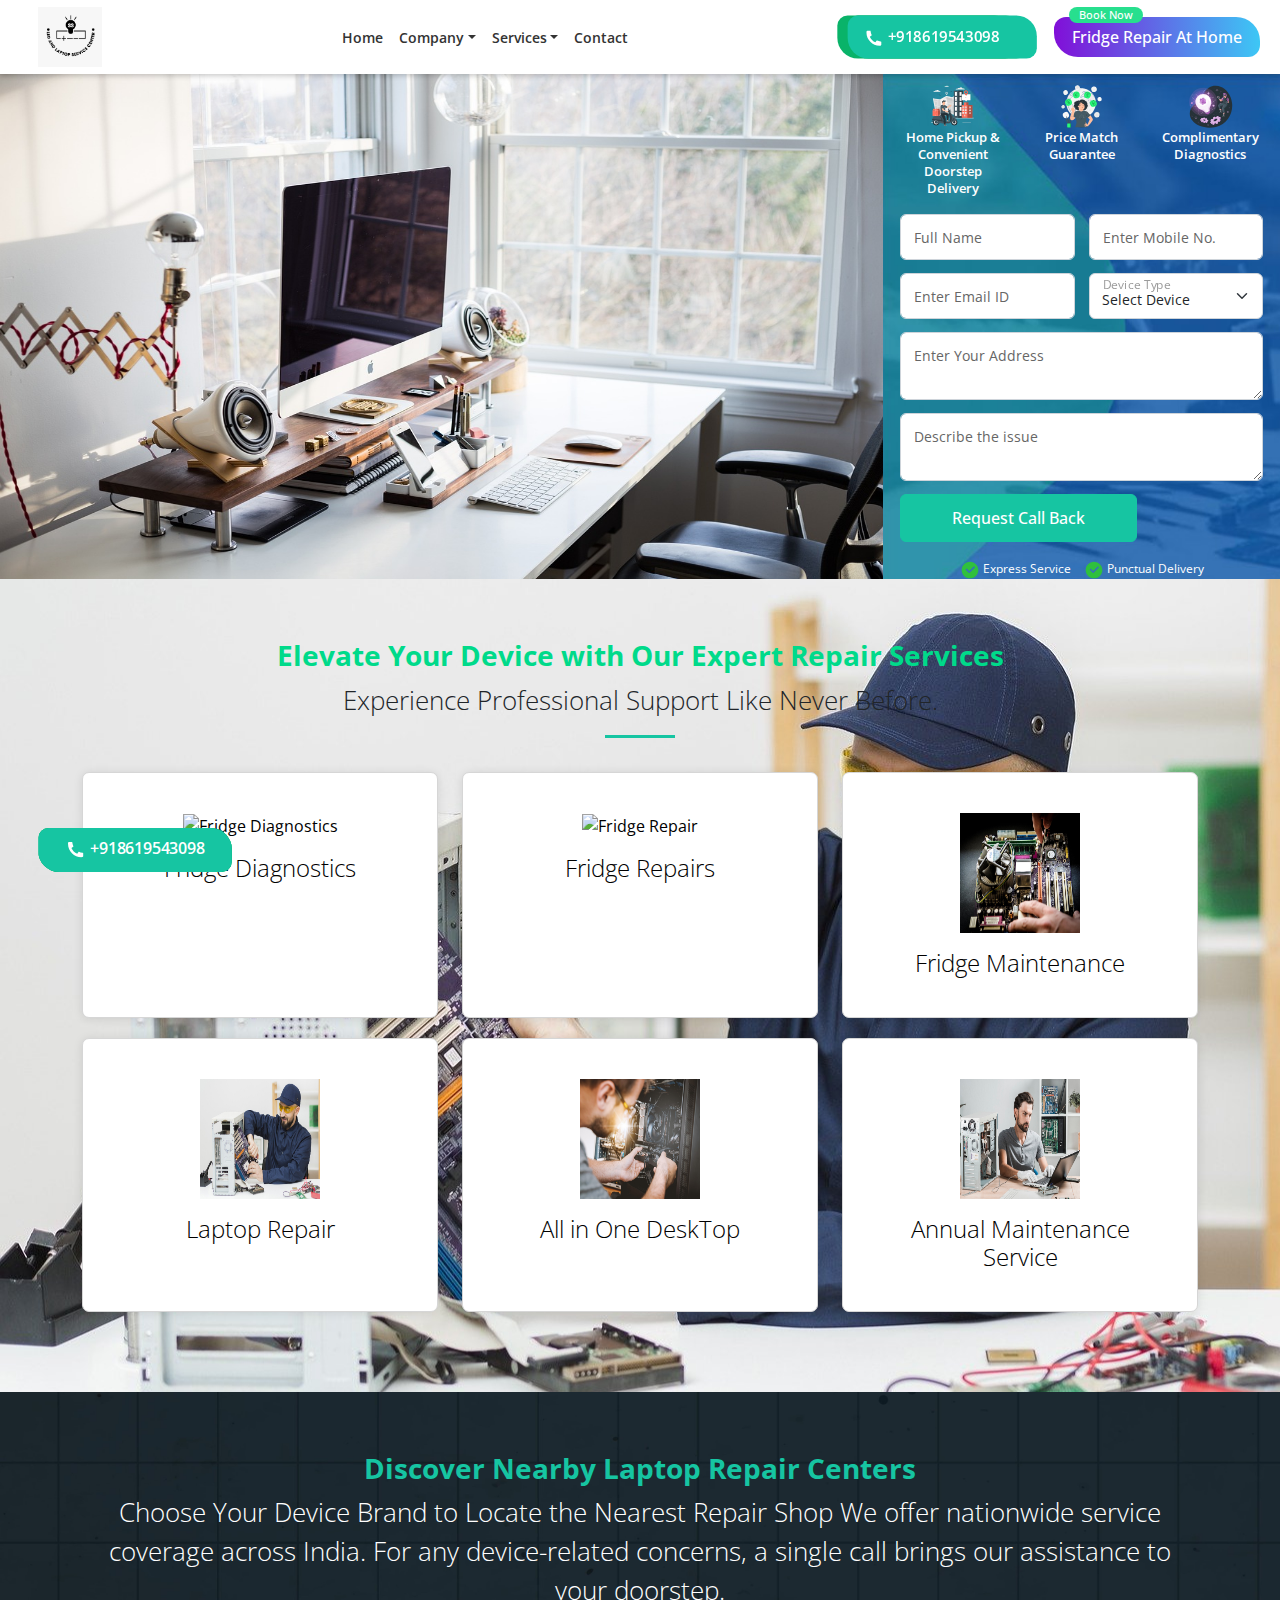
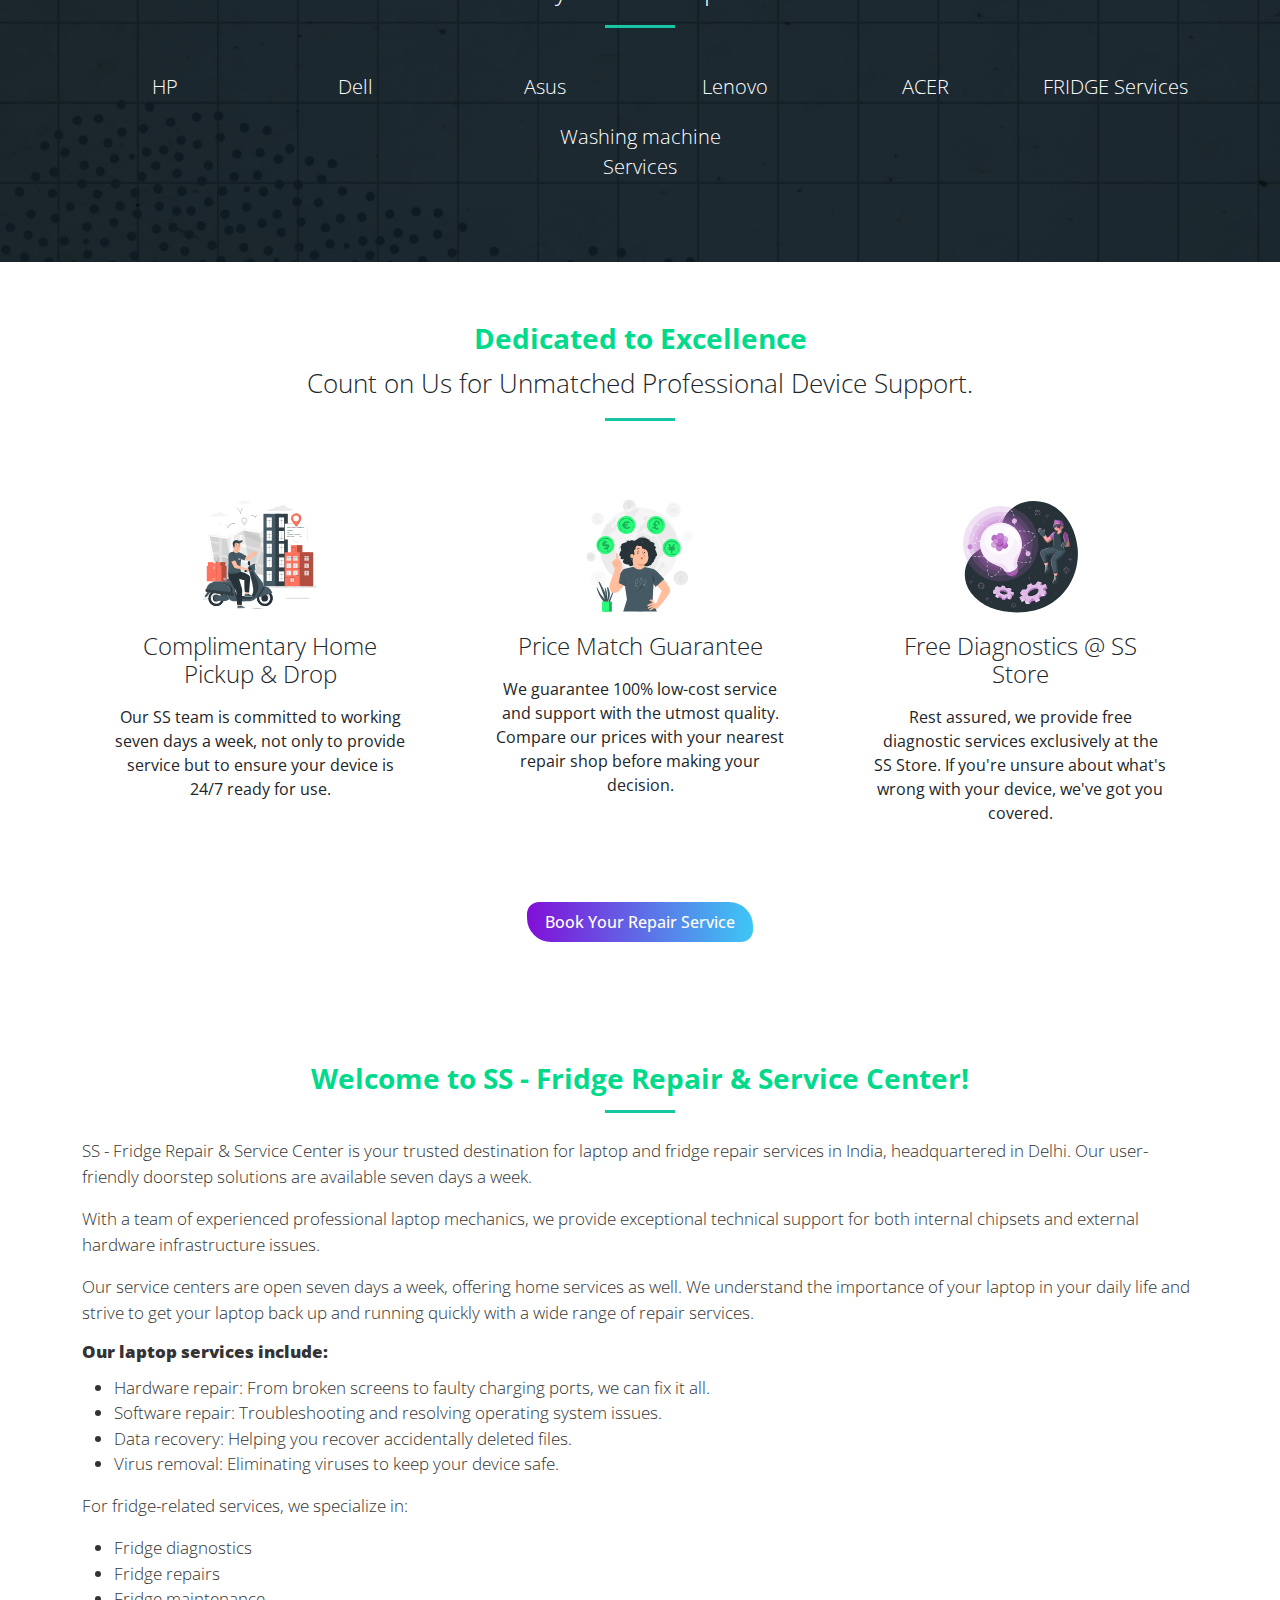
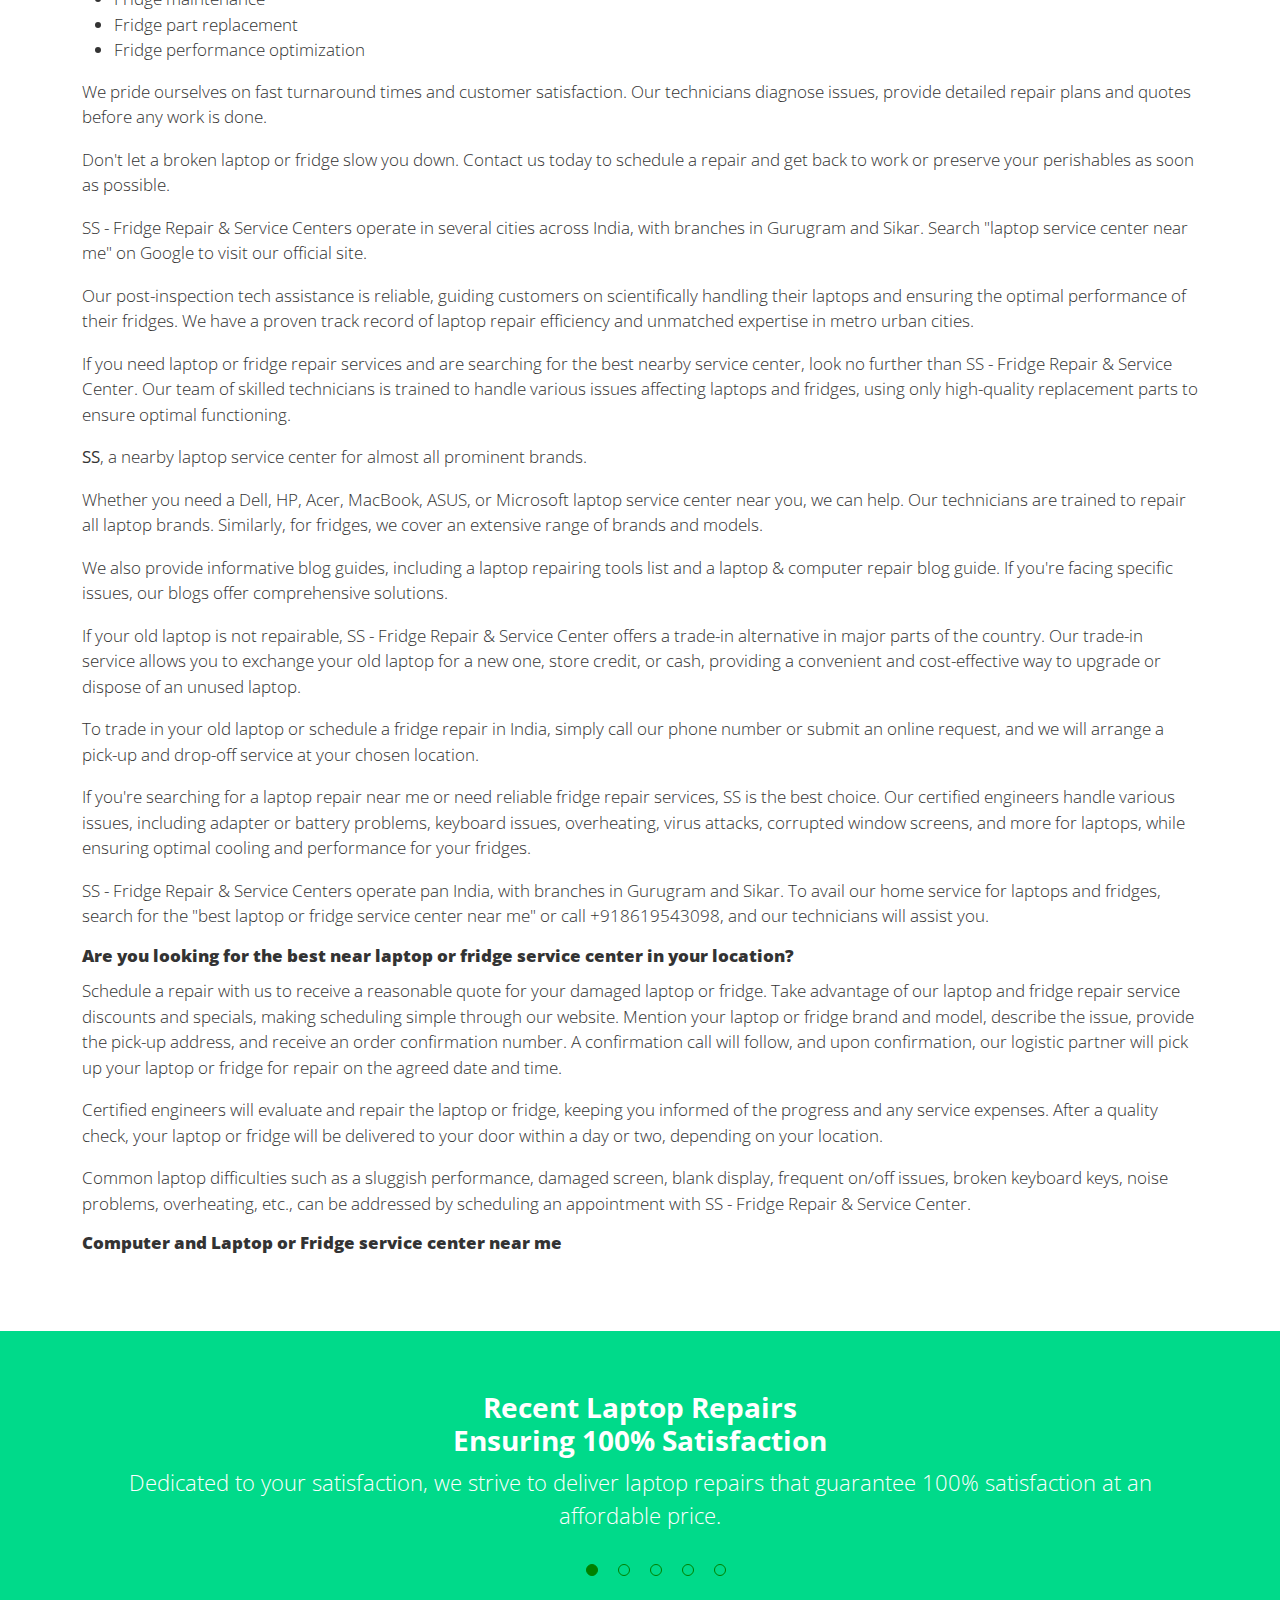
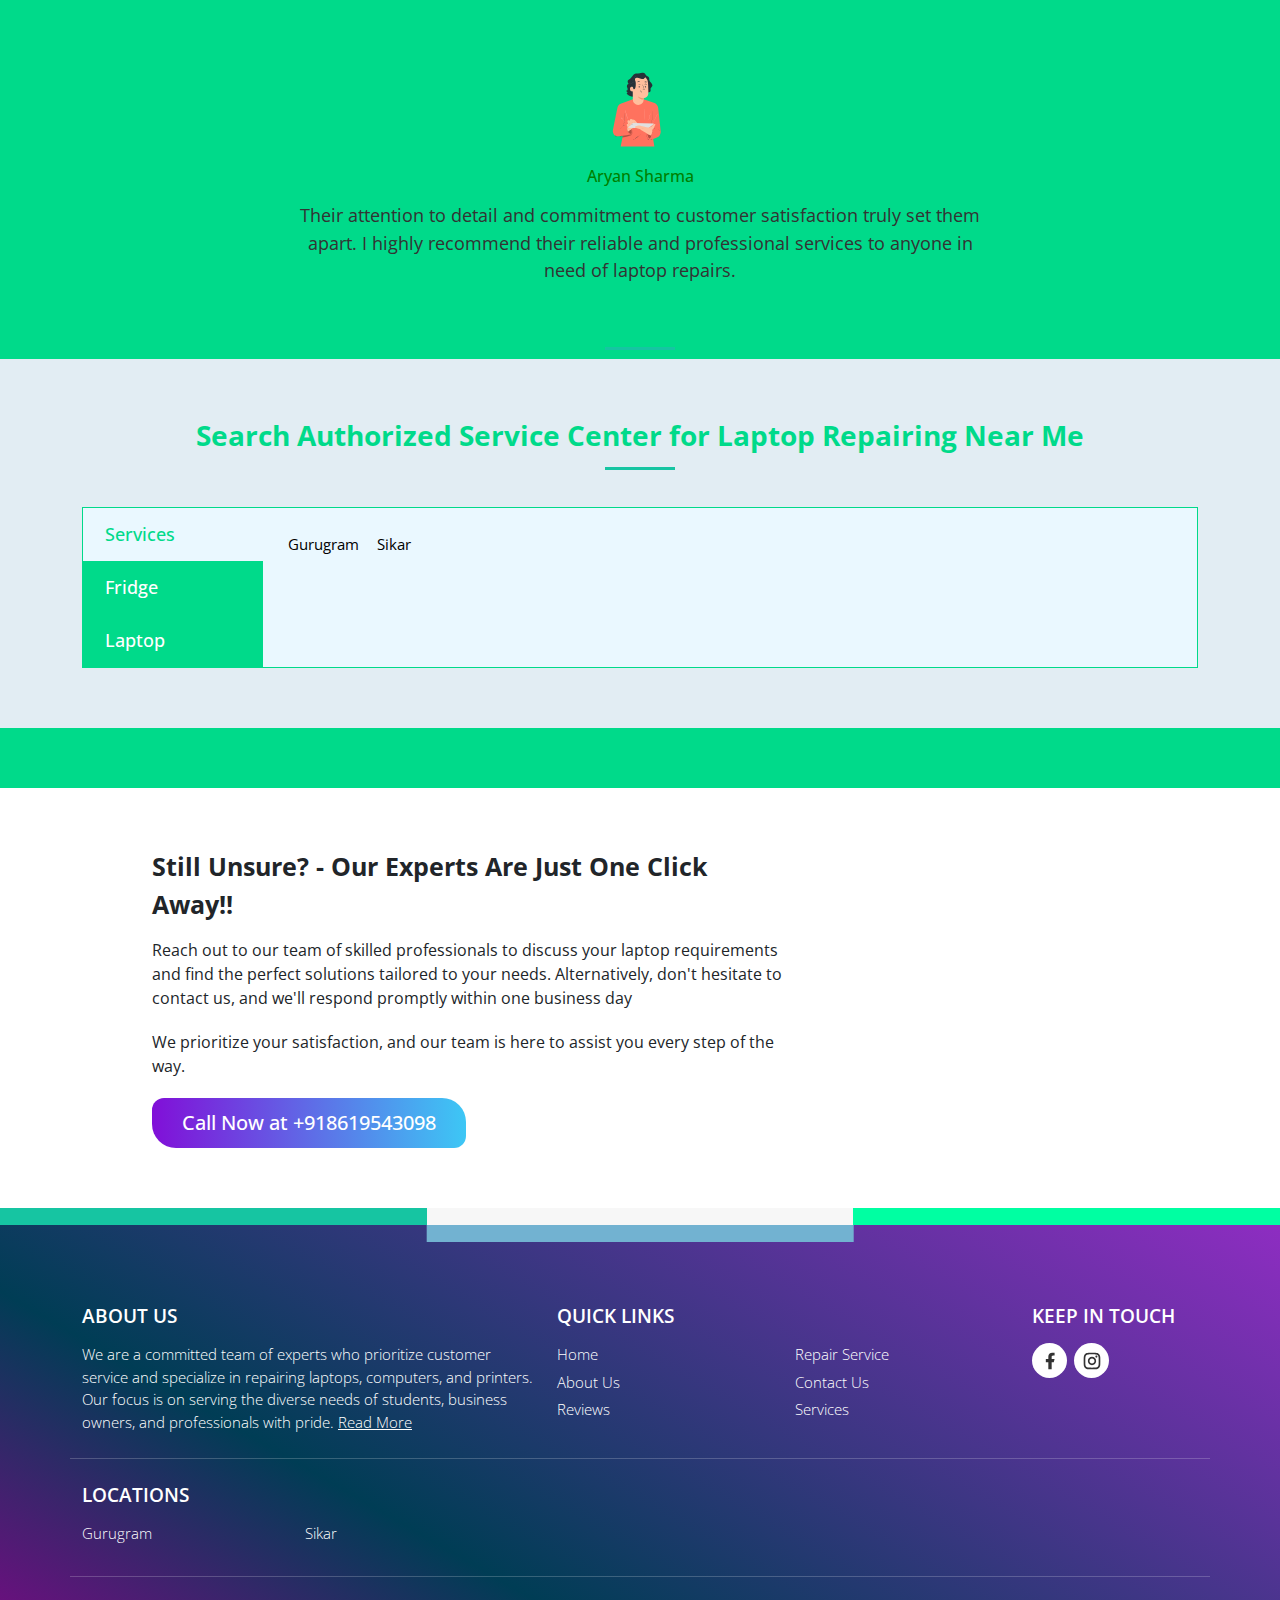
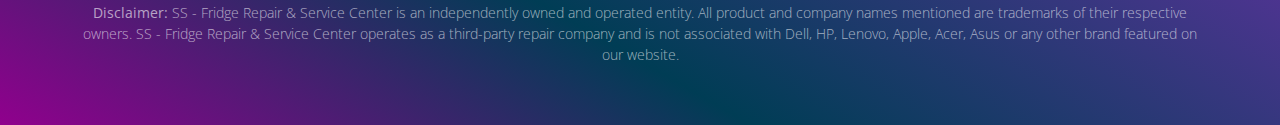
==== commit bc0e3fd5: "int" ====
--- a/index.html
+++ b/index.html
@@ -419,7 +419,7 @@
 
 
 <!-- Testimonials -->
-	<div class="section bg-primary">
+ <div class="section bg-primary">
 	<div class="container">
 	<div class="sect-title text-center with-bdr">
 		<h2 class="title text-white">Recent Laptop Repairs <br /> Ensuring 100% Satisfaction</h2>
--- a/Style/Style.css
+++ b/Style/Style.css
@@ -2976,7 +2976,7 @@
 .testim .cont div p {
  font-size: 1.15em;
  color: #333;
- width: 70%;
+ width: 90%;
  margin: auto;
 }
 
@@ -3410,16 +3410,20 @@
 body {
    font-size: 14px;
 }
-}
-
-@media all and (max-width: 500px) {
-.testim .arrow {
+.testim  {
    font-size: 1.5em;
 }
 
 .testim .cont div p {
-   line-height: 25px;
-}
+   line-height: 18px;
+}
+
+.testim .cont div p {
+   font-size: 0.7em;
+   color: #333;
+   width: 90%;
+   margin: auto;
+  }
 
 .testim .cont > div {
    text-align: center;
@@ -3453,6 +3457,75 @@
    z-index: 3333;
      height: 210px;
   }
+
+
+  .testim .arrow {
+   display: none;
   
+   color: #fdfdfd00;
+ 
+  }
+  
+}
+
+@media all and (max-width: 500px) {
+.testim  {
+   font-size: 1.5em;
+}
+
+.testim .cont div p {
+   line-height: 18px;
+}
+
+.testim .cont div p {
+   font-size: 0.7em;
+   color: #333;
+   width: 98%;
+   margin: auto;
+  }
+
+.testim .cont > div {
+   text-align: center;
+   position: absolute;
+   top: 240px;
+   left:0;
+   padding: 0 0 520px 0;
+   opacity: 0;
+  }
+
+  
+.testim {
+   width: 100%;
+   position: relative;
+   top: 50%;
+   -webkit-transform: translatey(-50%);
+   -moz-transform: translatey(-50%);
+   -ms-transform: translatey(-50%);
+   -o-transform: translatey(-50%);
+   transform: translatey(-50%);
+   height: 400px;
+}
+
+.testim .dots {
+   text-align: center;
+   position: absolute;
+   width: 100%;
+   bottom: 60px;
+   left: 0;
+   display: block;
+   z-index: 3333;
+   height: 210px;
+  }
+
+
+  .testim .arrow {
+   display: none;
+   color: #fdfdfd00;
+ 
+  }
+  
+
+  
+  
 
 }